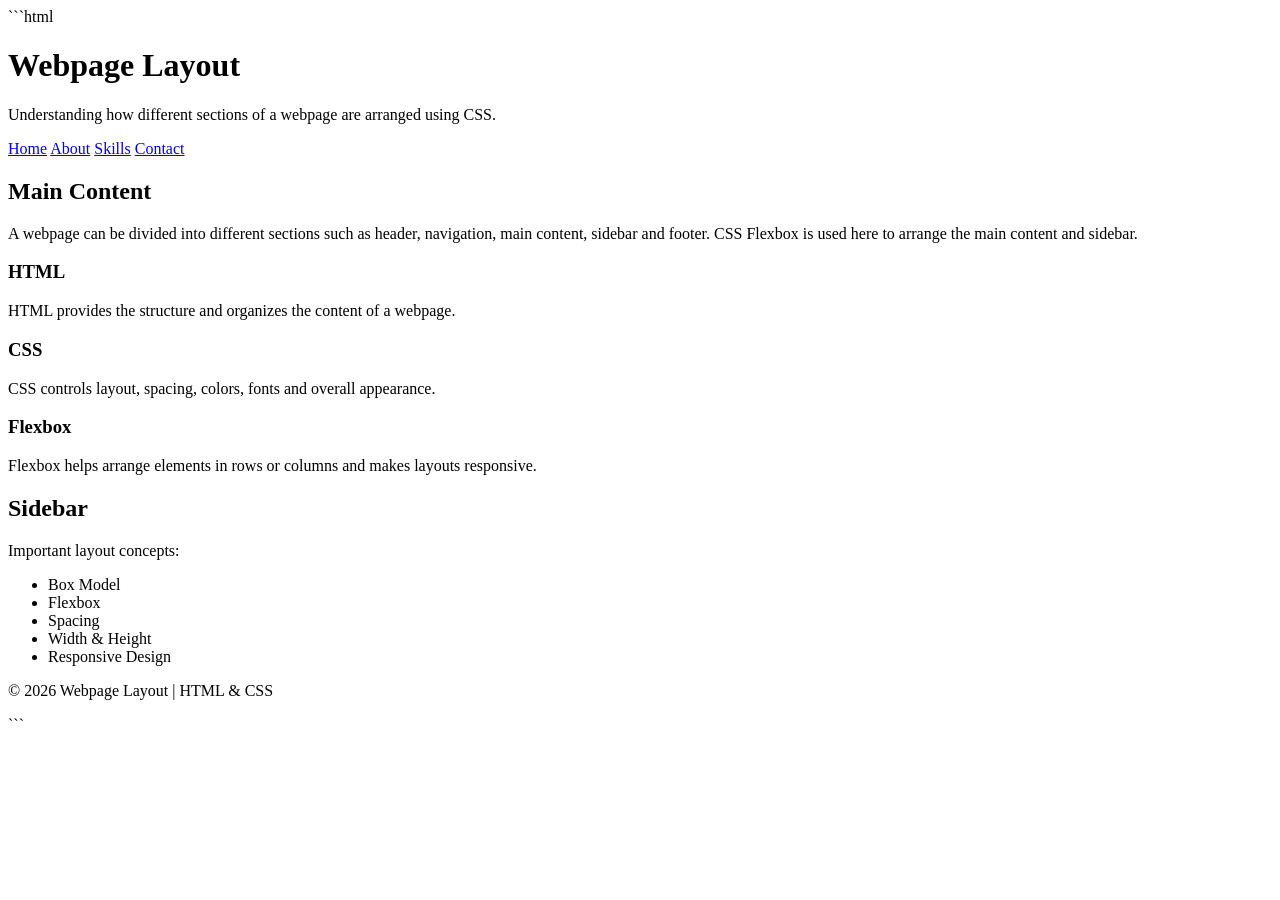
==== layout-comprehension/index.html @ 81e0c68a "Add HTML structure for webpage layout This file contains the HTML structure for a webpage layout, in" ====
```html
<!DOCTYPE html>
<html lang="en">
<head>
    <meta charset="UTF-8">
    <meta name="viewport" content="width=device-width, initial-scale=1.0">
    <title>Webpage Layout</title>
    <link rel="stylesheet" href="style.css">
</head>

<body>

    <!-- Header -->
    <header class="header">
        <h1>Webpage Layout</h1>
        <p>Understanding how different sections of a webpage are arranged using CSS.</p>
    </header>

    <!-- Navigation -->
    <nav class="navbar">
        <a href="#">Home</a>
        <a href="#">About</a>
        <a href="#">Skills</a>
        <a href="#">Contact</a>
    </nav>

    <!-- Main Layout -->
    <div class="layout">

        <!-- Main Content -->
        <main class="main-content">
            <h2>Main Content</h2>

            <p>
                A webpage can be divided into different sections such as
                header, navigation, main content, sidebar and footer.
                CSS Flexbox is used here to arrange the main content and sidebar.
            </p>

            <!-- Cards -->
            <section class="cards">

                <div class="card">
                    <h3>HTML</h3>
                    <p>
                        HTML provides the structure and organizes
                        the content of a webpage.
                    </p>
                </div>

                <div class="card">
                    <h3>CSS</h3>
                    <p>
                        CSS controls layout, spacing, colors,
                        fonts and overall appearance.
                    </p>
                </div>

                <div class="card">
                    <h3>Flexbox</h3>
                    <p>
                        Flexbox helps arrange elements in rows
                        or columns and makes layouts responsive.
                    </p>
                </div>

            </section>
        </main>

        <!-- Sidebar -->
        <aside class="sidebar">
            <h2>Sidebar</h2>

            <p>Important layout concepts:</p>

            <ul>
                <li>Box Model</li>
                <li>Flexbox</li>
                <li>Spacing</li>
                <li>Width & Height</li>
                <li>Responsive Design</li>
            </ul>
        </aside>

    </div>

    <!-- Footer -->
    <footer class="footer">
        <p>&copy; 2026 Webpage Layout | HTML & CSS</p>
    </footer>

</body>
</html>
```
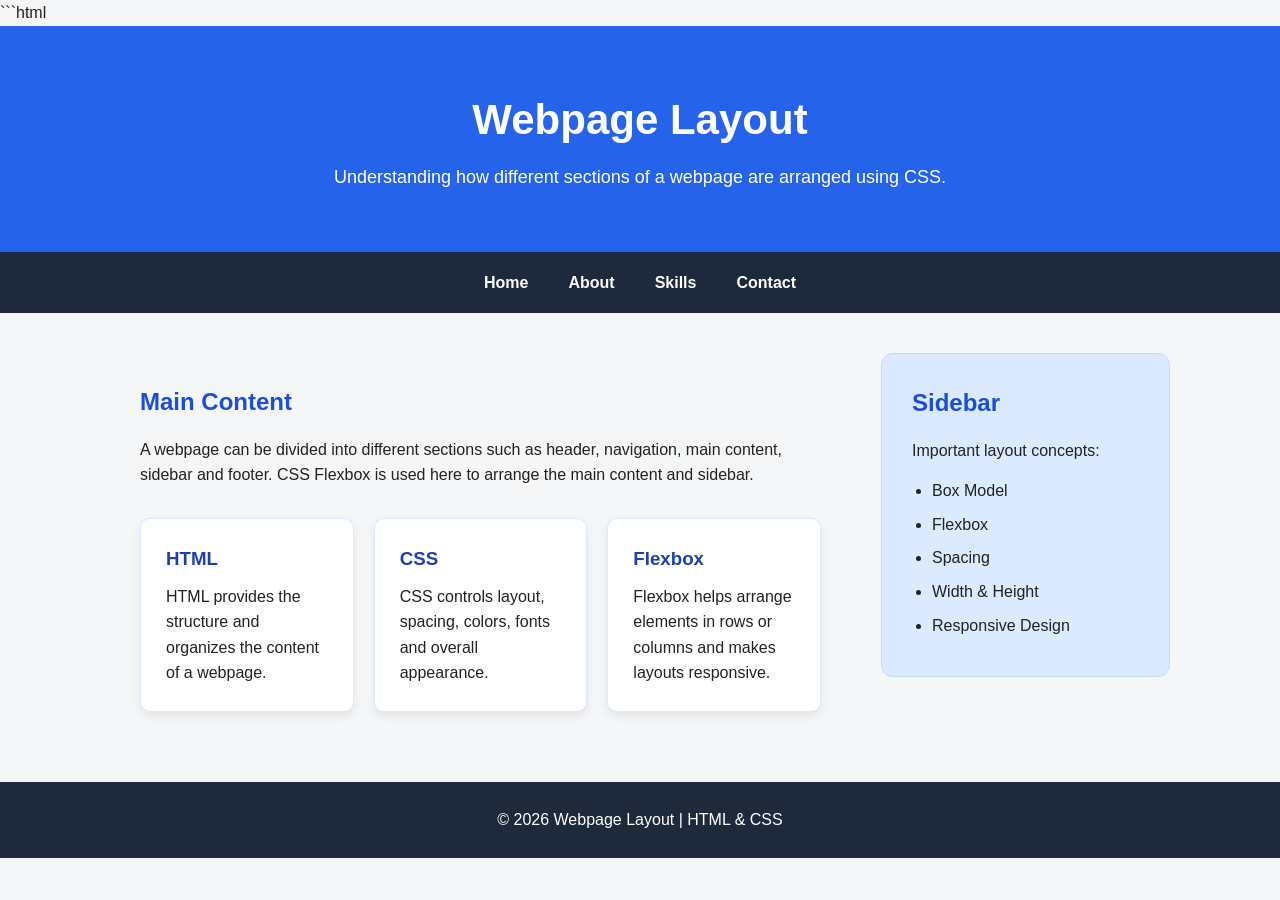
==== commit 295fa931: "Update index.html" ====
--- a/layout-comprehension/index.html
+++ b/layout-comprehension/index.html
@@ -91,4 +91,3 @@
 
 </body>
 </html>
-```
--- a/layout-comprehension/style.css
+++ b/layout-comprehension/style.css
@@ -0,0 +1,242 @@
+/* =========================
+   BASIC RESET
+========================= */
+
+* {
+    margin: 0;
+    padding: 0;
+    box-sizing: border-box;
+}
+
+body {
+    font-family: Arial, sans-serif;
+    color: #222;
+    background: #f4f6f8;
+    line-height: 1.6;
+}
+
+
+/* =========================
+   HEADER
+========================= */
+
+.header {
+    background: #2563eb;
+    color: white;
+    text-align: center;
+    padding: 60px 20px;
+}
+
+.header h1 {
+    font-size: 42px;
+    margin-bottom: 10px;
+}
+
+.header p {
+    font-size: 18px;
+}
+
+
+/* =========================
+   NAVIGATION BAR
+========================= */
+
+.navbar {
+    background: #1e293b;
+
+    /* Arrange navigation links in a row */
+    display: flex;
+    justify-content: center;
+    align-items: center;
+
+    gap: 40px;
+    padding: 18px;
+}
+
+.navbar a {
+    color: white;
+    text-decoration: none;
+    font-weight: bold;
+}
+
+.navbar a:hover {
+    color: #60a5fa;
+}
+
+
+/* =========================
+   MAIN PAGE LAYOUT
+========================= */
+
+.layout {
+    max-width: 1100px;
+    margin: 40px auto;
+    padding: 0 20px;
+
+    /* Main Content + Sidebar */
+    display: flex;
+    gap: 30px;
+
+    align-items: flex-start;
+}
+
+
+/* =========================
+   MAIN CONTENT
+========================= */
+
+.main-content {
+    /*
+       No white background here.
+       This allows the page background
+       to remain visible.
+    */
+
+    flex: 3;
+    padding: 30px;
+}
+
+.main-content h2,
+.sidebar h2 {
+    color: #1d4ed8;
+    margin-bottom: 15px;
+}
+
+
+/* =========================
+   CARDS
+========================= */
+
+.cards {
+    display: flex;
+    gap: 20px;
+    margin-top: 30px;
+}
+
+.card {
+    /*
+       Each card gets equal space
+       because of flex: 1
+    */
+    flex: 1;
+
+    padding: 25px;
+
+    background: #ffffff;
+    border: 1px solid #dbeafe;
+    border-radius: 10px;
+
+    /* Small shadow to separate cards */
+    box-shadow: 0 4px 10px rgba(0, 0, 0, 0.08);
+}
+
+.card h3 {
+    color: #1e40af;
+    margin-bottom: 10px;
+}
+
+.card:hover {
+    transform: translateY(-5px);
+    transition: 0.3s;
+
+    box-shadow: 0 8px 18px rgba(0, 0, 0, 0.12);
+}
+
+
+/* =========================
+   SIDEBAR
+========================= */
+
+.sidebar {
+    /*
+       Sidebar gets less space
+       than the main content.
+    */
+    flex: 1;
+
+    background: #dbeafe;
+    padding: 30px;
+
+    border-radius: 12px;
+    border: 1px solid #bfdbfe;
+}
+
+.sidebar ul {
+    margin-top: 15px;
+    padding-left: 20px;
+}
+
+.sidebar li {
+    margin-bottom: 8px;
+}
+
+
+/* =========================
+   FOOTER
+========================= */
+
+.footer {
+    background: #1e293b;
+    color: white;
+
+    text-align: center;
+
+    padding: 25px;
+    margin-top: 40px;
+}
+
+
+/* =========================
+   RESPONSIVE DESIGN
+========================= */
+
+@media (max-width: 768px) {
+
+    /*
+       Main content and sidebar
+       change from horizontal
+       to vertical.
+    */
+
+    .layout {
+        flex-direction: column;
+    }
+
+    .main-content,
+    .sidebar {
+        width: 100%;
+    }
+
+
+    /*
+       Cards also become vertical
+       on smaller screens.
+    */
+
+    .cards {
+        flex-direction: column;
+    }
+
+
+    /*
+       Navigation links become vertical.
+    */
+
+    .navbar {
+        flex-direction: column;
+        gap: 15px;
+    }
+
+
+    /*
+       Smaller heading for mobile.
+    */
+
+    .header h1 {
+        font-size: 32px;
+    }
+
+    .header p {
+        font-size: 16px;
+    }
+}
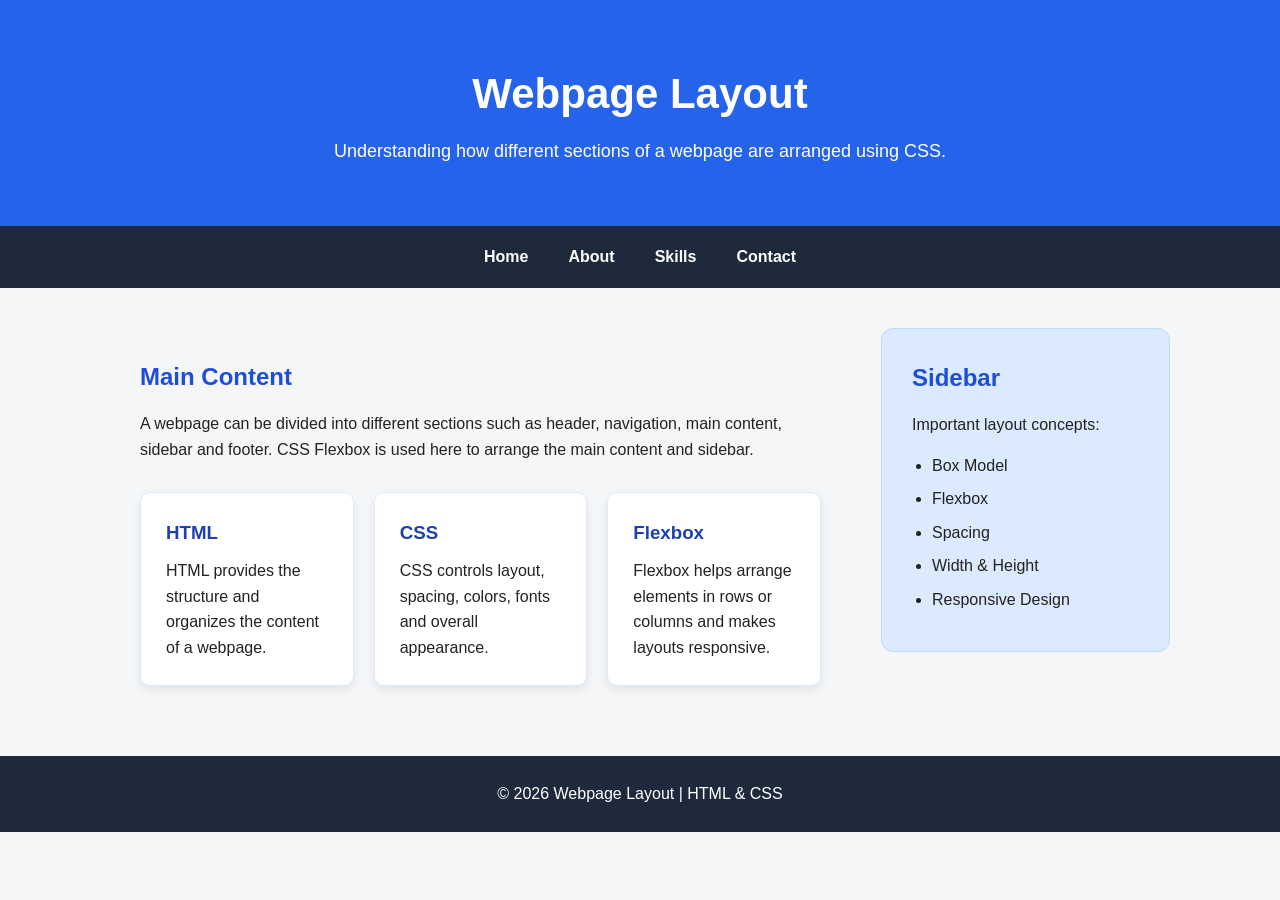
==== commit 2dad4f48: "Remove markdown formatting from index.html" ====
--- a/layout-comprehension/index.html
+++ b/layout-comprehension/index.html
@@ -1,4 +1,3 @@
-```html
 <!DOCTYPE html>
 <html lang="en">
 <head>
